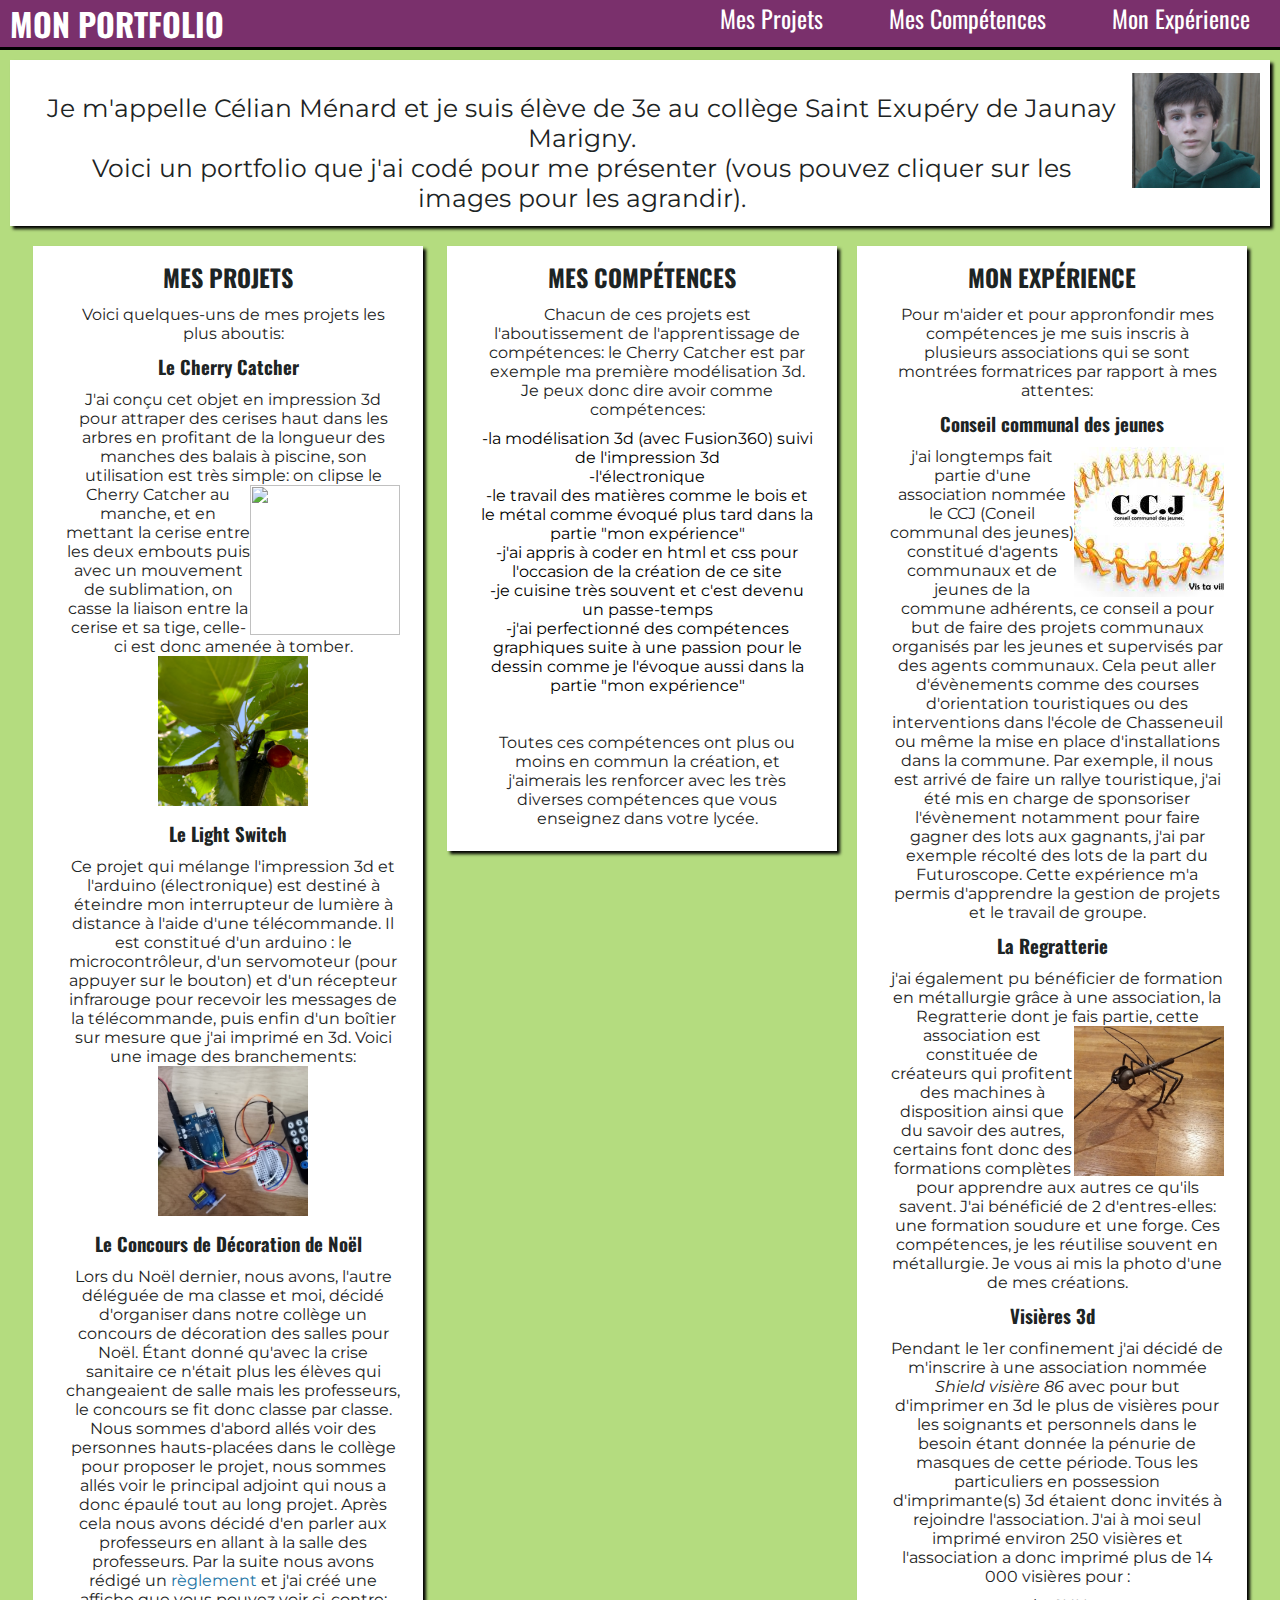
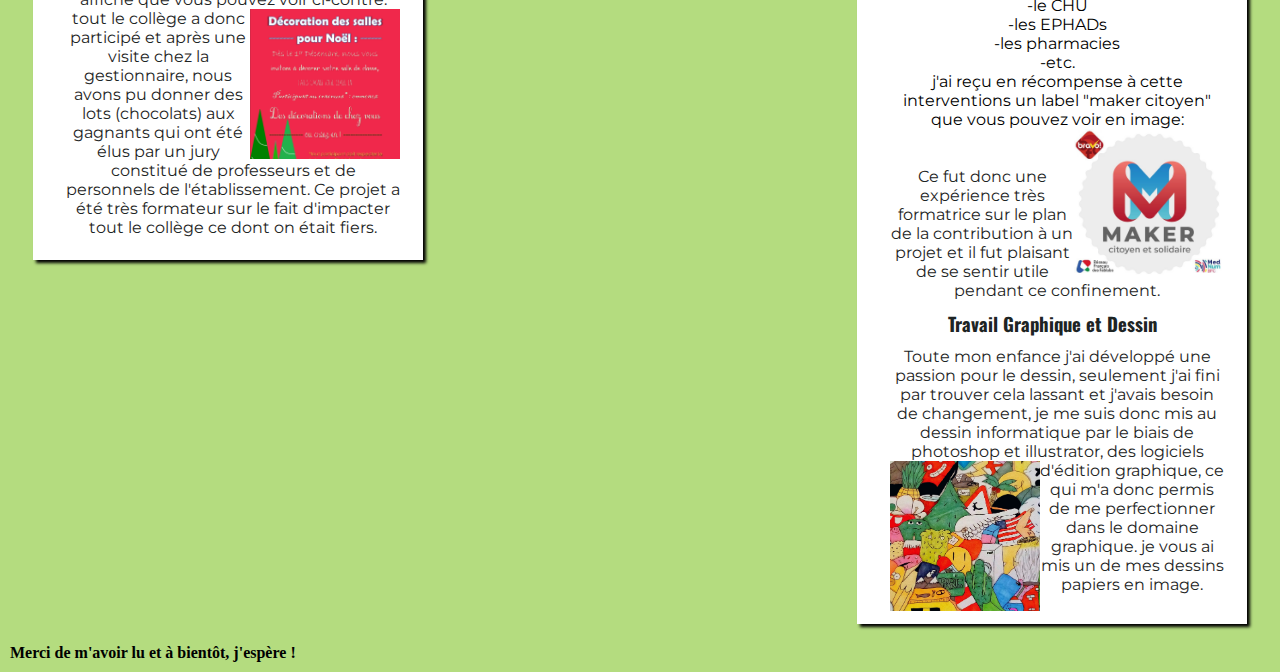
==== index.html @ f157b5c7 "add" ====
<!DOCTYPE html>
<html >
	<link rel="icon" type="image/png" href="favicon.png">
	<head class="all">
		<meta charset="UTF-8" />
		<link rel="stylesheet" href="style.css" />
		<link rel="preconnect" href="https://fonts.gstatic.com">
		<link href="https://fonts.googleapis.com/css2?family=Oswald:wght@500&display=swap" rel="stylesheet">
		<link rel="preconnect" href="https://fonts.gstatic.com">
		<link rel="preconnect" href="https://fonts.gstatic.com">
		<link href="https://fonts.googleapis.com/css2?family=Montserrat&display=swap" rel="stylesheet">
		<title>menard-celian-prod</title>
	</head>
	
	<body class="all">
		<div class="headerBar">
			
			<h1>MON PORTFOLIO</h1>
		<nav>
	 <a href="#">Mes Projets</a>
	 <a href="#">Mes Compétences</a>
	 <a href="#">Mon Expérience</a>
	</nav>
		</div>
		
			<div class="front"><p style="margin-top: 20px;">Je m'appelle Célian Ménard et je suis élève de 3e au collège Saint Exupéry de Jaunay Marigny.<br> Voici un portfolio que j'ai codé pour me présenter (vous pouvez cliquer sur les images pour les agrandir).</p> <p style="opacity: 0;position: relative;">Je m'appelle Célian Ménard et je suis élève de 3e au collège Saint Exupéry de Jaunay Marigny.<br> Voici un portfolio que j'ai codé pour me présenter (vous pouvez cliquer sur les images pour les agrandir).</p><img src="photo profil portfolio.jpg"> <img style="opacity: 0;position: relative;" src="photo profil portfolio.jpg"></div>
		<div class="content">
			<div class="block projects">
				<div class="contenu">
				<h2>MES PROJETS<a id="projets"></a></h2>
					<p>Voici quelques-uns de mes projets les plus aboutis:
					</p>
         	 <h3>Le Cherry Catcher</h3>
          	  <p>J'ai conçu cet objet en impression 3d pour attraper des cerises haut dans les arbres en profitant de la longueur des manches des balais à piscine, son utilisation est très simple:<a href="IMG_4295.jpg"><img class="img" src="IMG_4295.jpg"/></a> on clipse le Cherry Catcher au manche, et en mettant la cerise entre les deux embouts puis avec un mouvement de sublimation, on casse la liaison entre la cerise et sa tige, celle-ci est donc amenée à tomber.<br><a href="IMG_4305.jpg"><img class="img2" src="IMG_4305.jpg"></a></p>
        	  <h3>	Le Light Switch</h3>
       		   	<p>Ce projet qui mélange l'impression 3d et l'arduino (électronique) est destiné à éteindre mon interrupteur de lumière à distance à l'aide d'une télécommande. Il est constitué d'un arduino : le microcontrôleur, d'un servomoteur (pour appuyer sur le bouton) et d'un récepteur infrarouge pour recevoir les messages de la télécommande, puis enfin d'un boîtier sur mesure que j'ai imprimé en 3d. Voici une image des branchements:</br><a href="Copie de IMG_20210213_121334.jpg"><img class="img2" src="Copie de IMG_20210213_121334.jpg"></a></p>
       		   	<h3>Le Concours de Décoration de Noël</h3>
       		   	<p>Lors du Noël dernier, nous avons, l'autre déléguée de ma classe et moi, décidé d'organiser dans notre collège un concours de décoration des salles pour Noël. Étant donné qu'avec la crise sanitaire ce n'était plus les élèves qui changeaient de salle mais les professeurs, le concours se fit donc classe par classe. Nous sommes d'abord allés voir des personnes hauts-placées dans le collège pour proposer le projet, nous sommes allés voir le principal adjoint qui nous a donc épaulé tout au long projet. Après cela nous avons décidé d'en parler aux professeurs en allant à la salle des professeurs. Par la suite nous avons rédigé un <a id="regle" href="reglement.html">règlement</a> et j'ai créé une affiche que vous pouvez voir ci-contre:<a href="cdn.png"><img src="cdn.png" class="img"></a><br>
       		   	tout le collège a donc participé et après une visite chez la gestionnaire, nous avons pu donner des lots (chocolats) aux gagnants qui ont été élus par un jury constitué de professeurs et de personnels de l'établissement. Ce projet a été très formateur sur le fait d'impacter tout le collège ce dont on était fiers.</p></div>
			
		</div>	<div class="block competences"><div class="contenu">
				<h2>MES COMPÉTENCES <a id="competences"></a></h2>
				<p>Chacun de ces projets est l'aboutissement de l'apprentissage de compétences: le Cherry Catcher est par exemple ma première modélisation 3d. Je peux donc dire avoir comme compétences:
					<ul>
						-la modélisation 3d (avec Fusion360) suivi de l'impression 3d</br>
						-l'électronique</br>
						-le travail des matières comme le bois et le métal comme évoqué plus tard dans la partie "mon expérience"</br>
						-j'ai appris à coder en html et css pour l'occasion de la création de ce site</br>
						-je cuisine très souvent et c'est devenu un passe-temps</br>
						-j'ai perfectionné des compétences graphiques suite à une passion pour le dessin comme je l'évoque aussi dans la partie "mon expérience"</br>
					</ul></br><p>Toutes ces compétences ont plus ou moins en commun la création, et j'aimerais les renforcer avec les très diverses compétences que vous enseignez dans votre lycée.</p></div>
			</div><div class="block experience"><div class="contenu">
				<h2>MON EXPÉRIENCE<a id="experience"></a></h2>
				<p>Pour m'aider et pour appronfondir mes compétences je me suis inscris à plusieurs associations qui se sont montrées formatrices par rapport à mes attentes:</br></p>
				<h3>Conseil communal des jeunes</h3>
					<p><img class="img"src="ccj.jpg">j'ai longtemps fait partie d'une association nommée le CCJ (Coneil communal des jeunes) constitué d'agents communaux et de jeunes de la commune adhérents, ce conseil a pour but de faire des projets communaux organisés par les jeunes et supervisés par des agents communaux. Cela peut aller d'évènements comme des courses d'orientation touristiques ou des interventions dans l'école de Chasseneuil ou même la mise en place d'installations dans la commune. Par exemple, il nous est arrivé de faire un rallye touristique, j'ai été mis en charge de sponsoriser l'évènement notamment pour faire gagner des lots aux gagnants, j'ai par exemple récolté des lots de la part du Futuroscope. Cette expérience m'a permis d'apprendre la gestion de projets et le travail de groupe.</p>
				
				<h3>La Regratterie</h3>
					<p>j'ai également pu bénéficier de formation en métallurgie grâce à une association, la Regratterie dont je fais partie, cette association <a href="moustiqe.jpg"><img class="img"src="moustique.jpg"></a>est constituée de créateurs qui profitent des machines à disposition ainsi que du savoir des autres, certains font donc des formations complètes pour apprendre aux autres ce qu'ils savent. J'ai bénéficié de 2 d'entres-elles: une formation soudure et une forge. Ces compétences, je les réutilise souvent en métallurgie. Je vous ai mis la photo d'une de mes créations.</p>
				<h3>Visières 3d</h3>
					<p>Pendant le 1er confinement j'ai décidé de m'inscrire à une association nommée <em>Shield visière 86</em> avec pour but d'imprimer en 3d le plus de visières pour les soignants et personnels dans le besoin étant donnée la pénurie de masques de cette période. Tous les particuliers en possession d'imprimante(s) 3d étaient donc invités à rejoindre l'association. J'ai à moi seul imprimé environ 250 visières et l'association a donc imprimé plus de 14 000 visières pour :<ul>
						-le CHU</br>
						-les EPHADs</br>
						-les pharmacies</br>
						-etc.</br>
						j'ai reçu en récompense à cette interventions un label "maker citoyen" que vous pouvez voir en image:<a href="badge maker.png"><img class="img"src="badge maker.png"></a>
					</ul><br><p>Ce fut donc une expérience très formatrice sur le plan de la contribution à un projet et il fut plaisant de se sentir utile pendant ce confinement.</p>
					<h3>Travail Graphique et Dessin</h3>
					<p>Toute mon enfance j'ai développé une passion pour le dessin,  seulement j'ai fini par trouver cela lassant et j'avais besoin de changement, je me suis donc mis au dessin informatique par le biais de photoshop et illustrator,<a href="doodle art.jpg"><img class="img3"src="doodle art.jpg"></a> des logiciels d'édition graphique, ce qui m'a donc permis de me perfectionner dans le domaine graphique. je vous ai mis un de mes dessins papiers en image.</p>
			</div></div>
	<div class="footer"><B>Merci de m'avoir lu et à bientôt, j'espère !</B></div>
	</body>
</html>
---- style.css ----
*{
    margin: 0;
    padding: 0;
}
.all
{
	/*background-image: url("background.png");*/
	background-color: #B4DC7F;
  background-attachment: fixed;
}
.img {
	float: right;
width: 150px; 
height: 150px; 
object-fit: cover; 
}
.img2{
width: 150px; 
height: 150px; 
object-fit: cover; 
}
.img3
{
    float: left;
width: 150px; 
height: 150px; 
object-fit: cover; 
}
nav, h1
{
    color: #1D2424;
    display: inline-block;
    vertical-align: top;
}
nav
{
    font-size: x-large;
    margin: 0;
   background-color: #7A306C;
   text-align: right;
   justify-content: space-between;
   float: right;
}
a
{
  text-decoration: none;
}

h1, h2, h3, nav /* la police qu'on vient de définir sur les titres #541388 #330036 #003B36 #F7B801*/
{
   font-family: 'Oswald', sans-serif;
}
.headerBar
{
    color: #1D2424
    margin: 0;
    width: 100%;
   background-color: #7A306C;
   flex: 1;
   border-bottom: solid 3px black ;
}
.headerBar a{
  margin: 30px;
}
      a {
      text-decoration: none;
      }
      a:link {
      color: #fff;
      }
      a:visited {
      color:#fff;
      }
      a:hover {
      color: #fff;
      }

}
h2, h3
{padding-left: 30px;}

p, footer, ul
{
    padding-left: 10px;
    margin: 10px;
    font-family: 'Montserrat', sans-serif;
}
h1{
    padding-left: 10px
}
.experience{
  margin-left: 5px;
}
.block
{
  display: flex;
  justify-content: space-around;
  height: 100%;
  border: 3px solid rgba(250, 250, 250,0);
  padding:10px;
  width: calc(30% - 20px);
  display: inline-flex;
  background-color: white;
  box-shadow: 3px 3px 3px black;
  margin-top:10px;

}
.imgp
{
width: 250em; 
height: 250em; 
object-fit: cover; 
}
h2
{
  border-bottom: 
}
.content
{
  text-align: center;
height: auto;
width: 100%;
}
#regle
{
  color: #2274A5
}
#regle: hover
{
  text-decoration: underline;
}
p
{
  text-align: center;
}
@media screen and (orientation: portrait)
{
  .block{
    width: 100%;
  }
}
footer
{
  background-color: #1D2424;
  box-shadow: 3px 3px 3px black}
.front
{
  color:black;
  background-color: rgba(250, 250, 250,0);
 margin: 10px
 }
h1
{
  color: white;
}
.footer{text-align: left;
  color: #000;
  margin: 10px;

}
h2, h3, p{
  color: #1D2424;
}
.block{
  margin: 10px;
}
.front{
  border: 3px solid rgba(250, 250, 250,0);
  background-color: white;
    box-shadow: 3px 3px 3px black;
       color: #1D2424;
       padding:10px;
       margin: 10px;
       font-family: 'Montserrat', sans-serif;
       height: auto;

}
.front img{
    height: auto;
    width: 10%;
    display: inline-block;
    position: absolute;
    right: 20px;
}
.front p{
  width: calc(90% - 75px);
  display: inline-block;
  font-size: 25px;
  position: absolute;
}
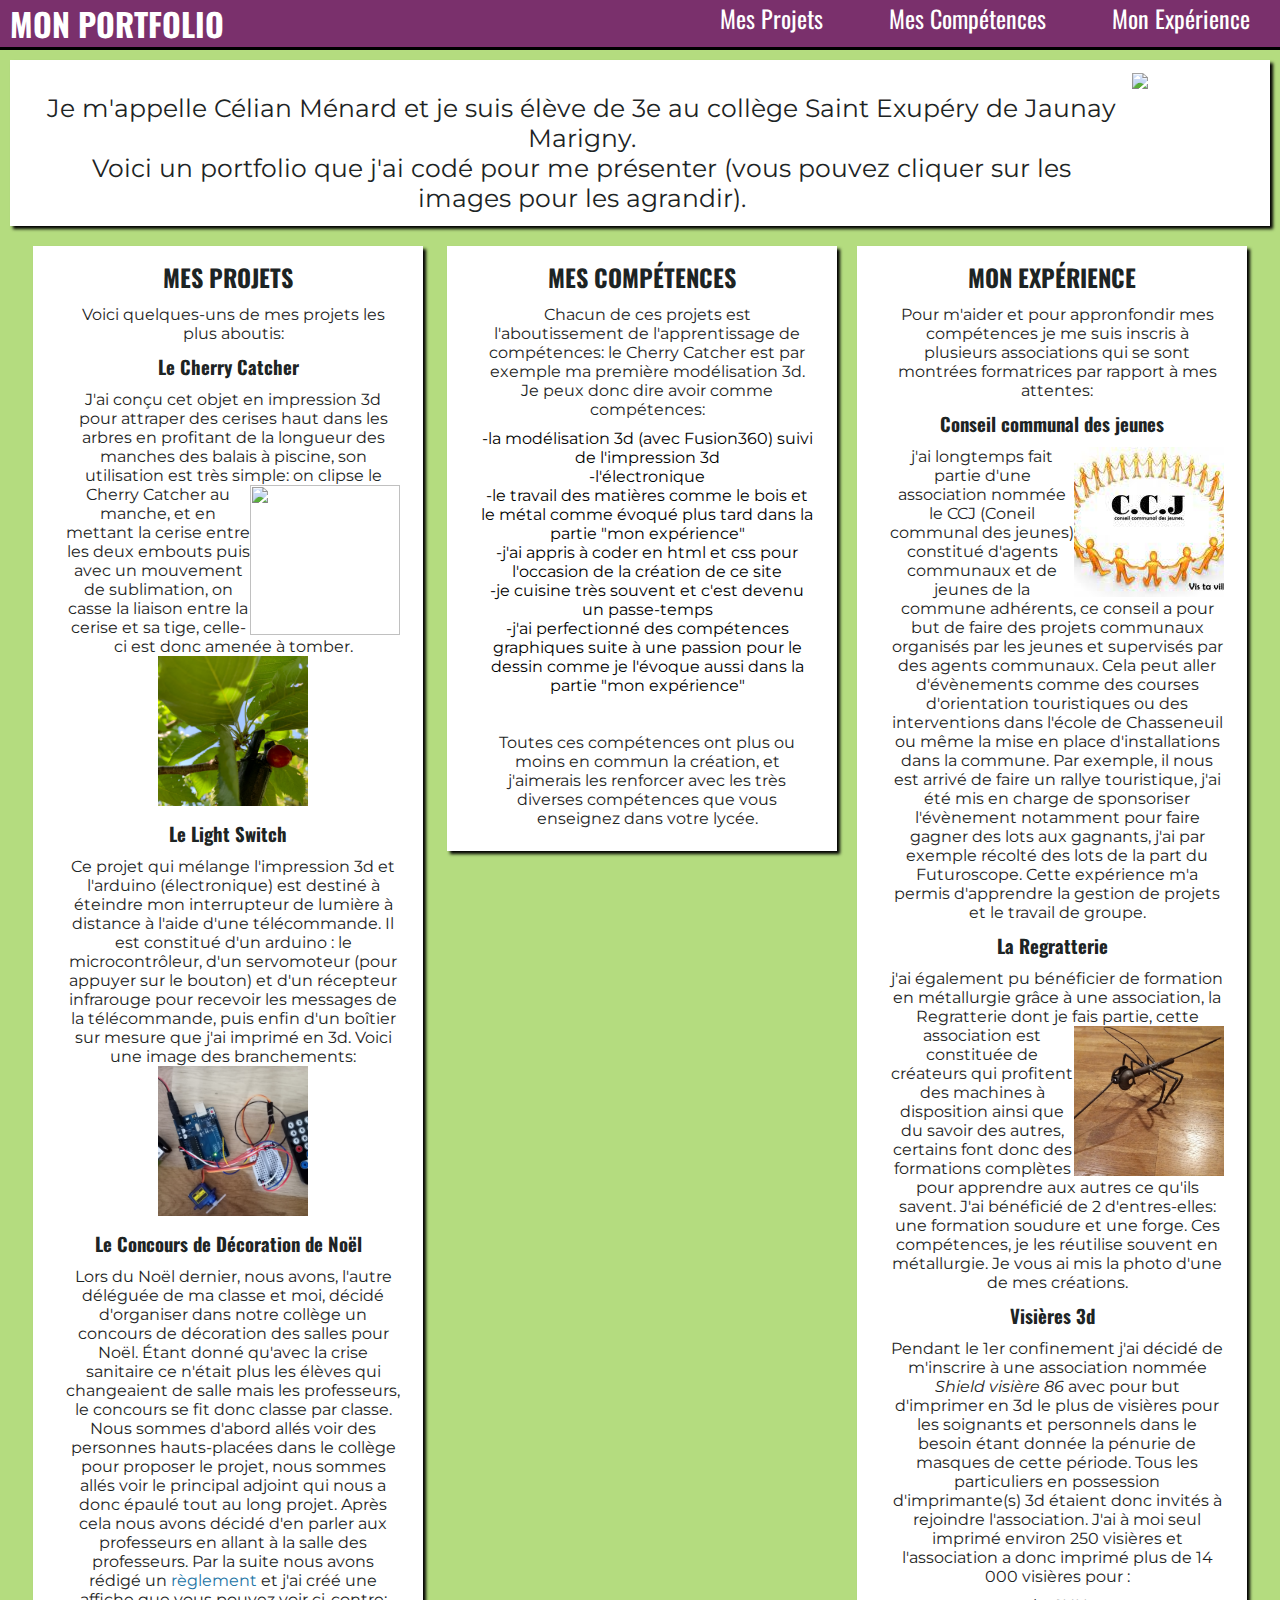
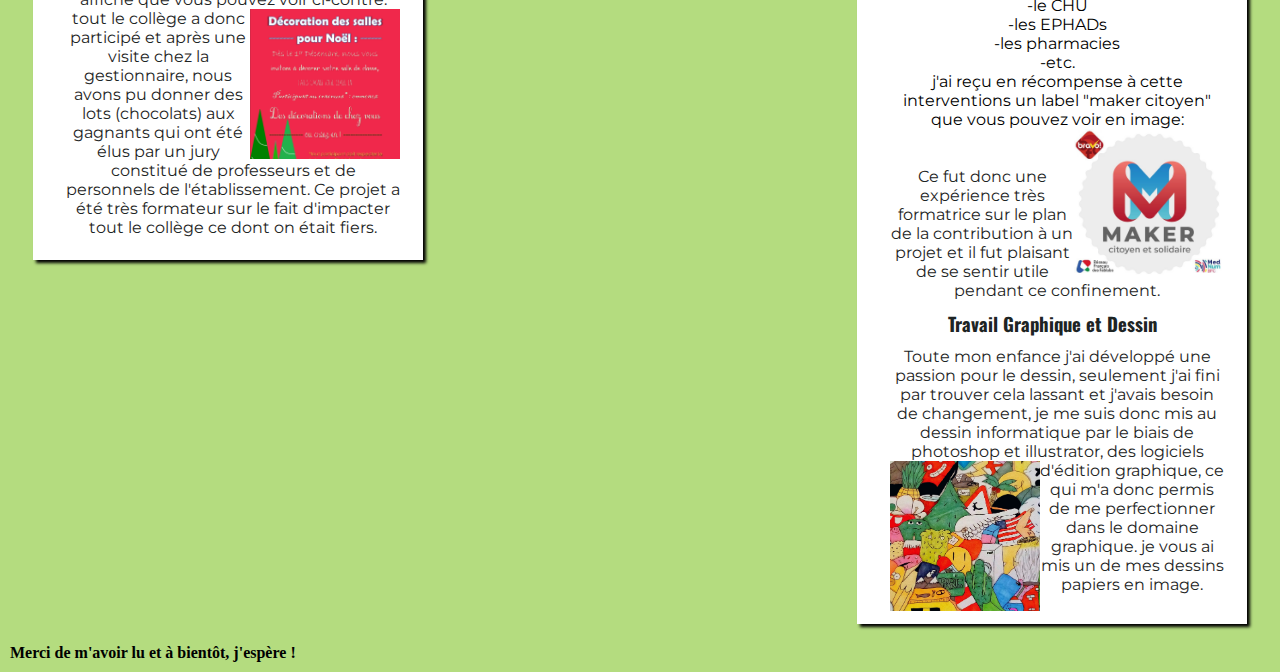
==== commit 984ca2d8: "Update index.html" ====
--- a/index.html
+++ b/index.html
@@ -23,7 +23,7 @@
 	</nav>
 		</div>
 		
-			<div class="front"><p style="margin-top: 20px;">Je m'appelle Célian Ménard et je suis élève de 3e au collège Saint Exupéry de Jaunay Marigny.<br> Voici un portfolio que j'ai codé pour me présenter (vous pouvez cliquer sur les images pour les agrandir).</p> <p style="opacity: 0;position: relative;">Je m'appelle Célian Ménard et je suis élève de 3e au collège Saint Exupéry de Jaunay Marigny.<br> Voici un portfolio que j'ai codé pour me présenter (vous pouvez cliquer sur les images pour les agrandir).</p><img src="photo profil portfolio.jpg"> <img style="opacity: 0;position: relative;" src="photo profil portfolio.jpg"></div>
+			<div class="front"><p style="margin-top: 20px;">Je m'appelle Célian Ménard et je suis élève de 3e au collège Saint Exupéry de Jaunay Marigny.<br> Voici un portfolio que j'ai codé pour me présenter (vous pouvez cliquer sur les images pour les agrandir).</p> <p style="opacity: 0;position: relative;">Je m'appelle Célian Ménard et je suis élève de 3e au collège Saint Exupéry de Jaunay Marigny.<br> Voici un portfolio que j'ai codé pour me présenter (vous pouvez cliquer sur les images pour les agrandir).</p><img src="photo profil portfolio.png"> <img style="opacity: 0;position: relative;" src="photo profil portfolio.png"></div>
 		<div class="content">
 			<div class="block projects">
 				<div class="contenu">
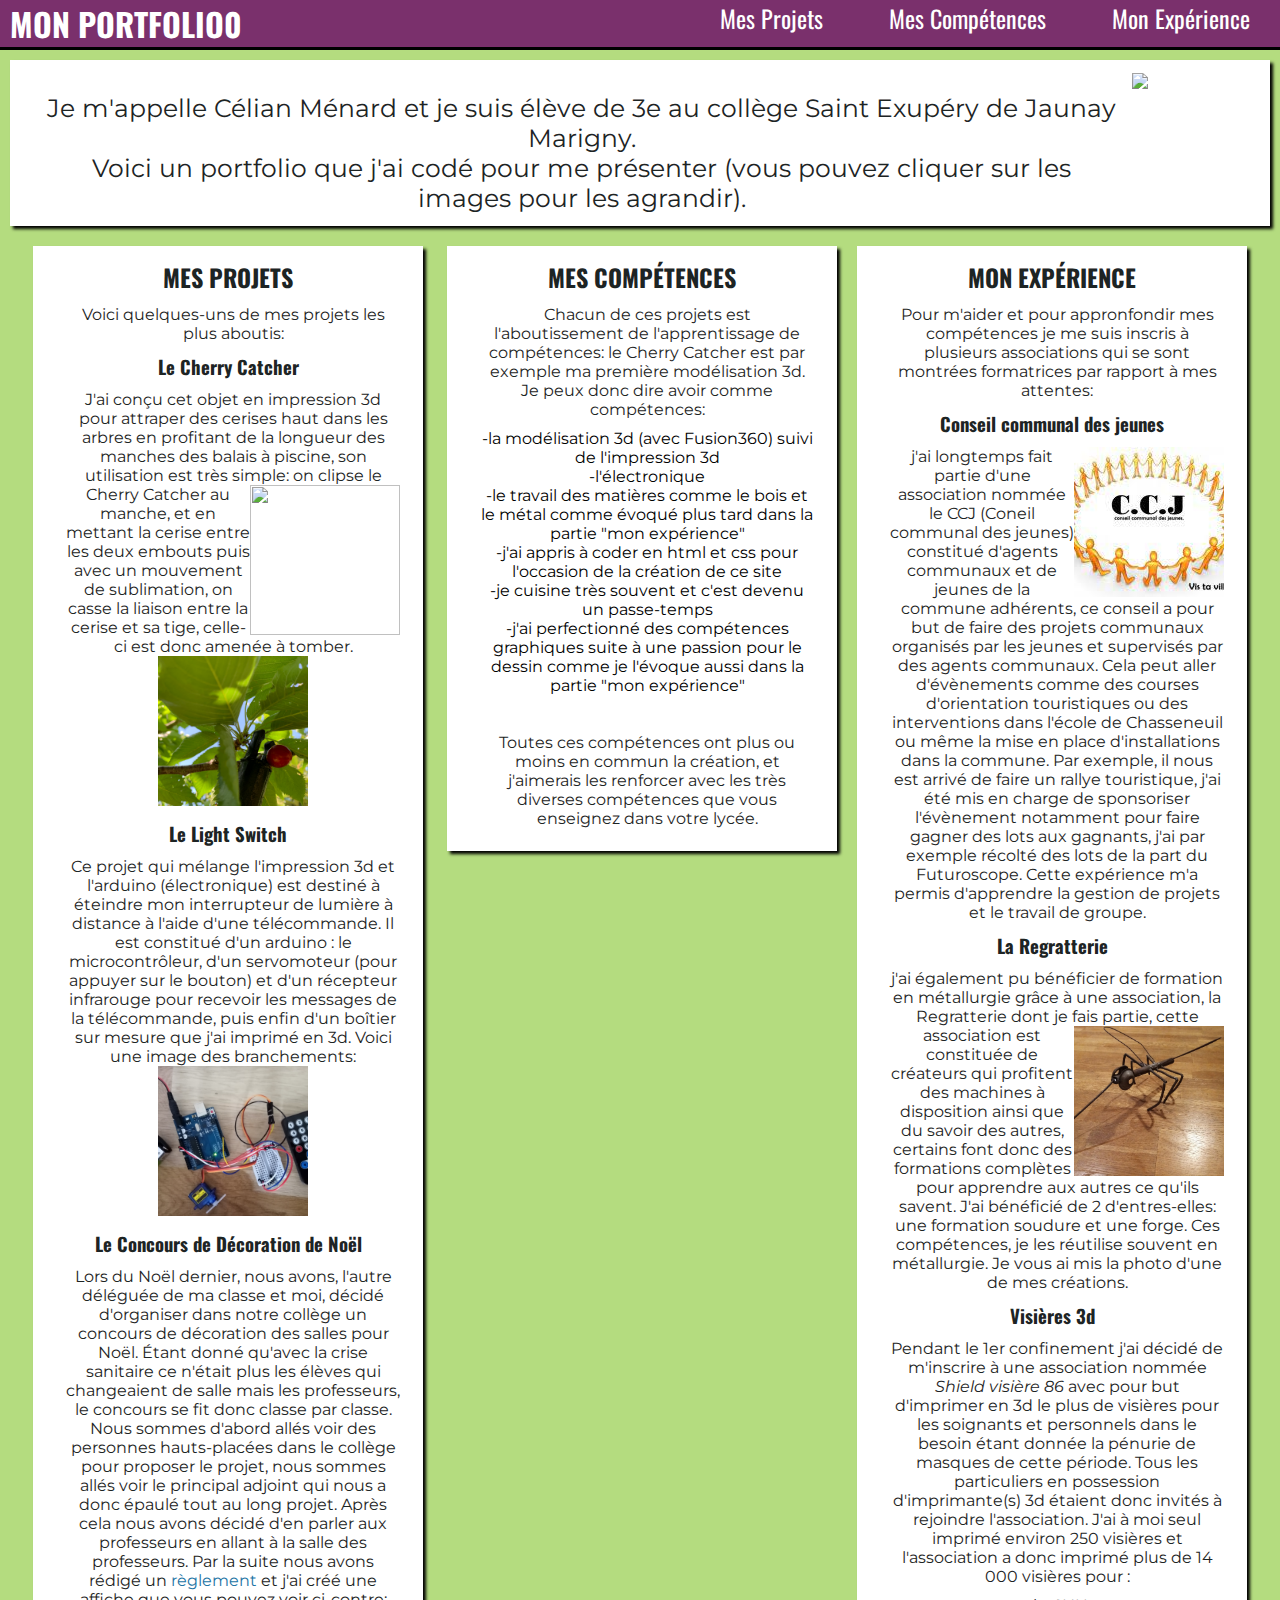
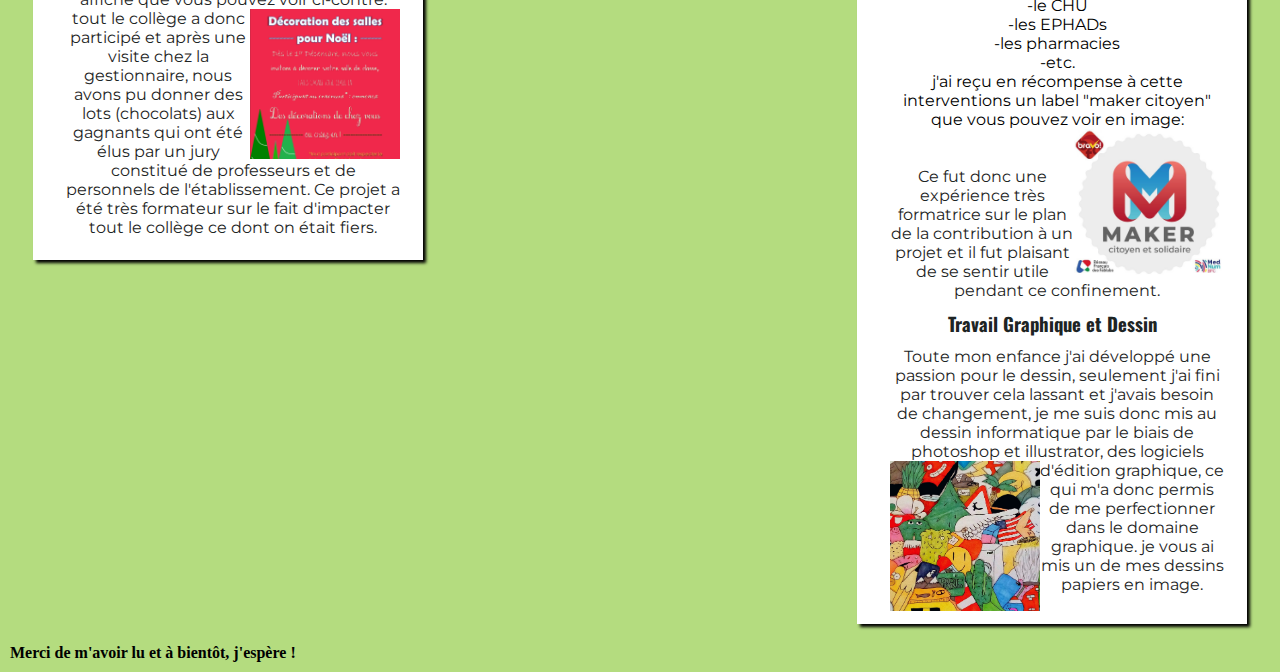
==== commit a7d8b211: "Update index.html" ====
--- a/index.html
+++ b/index.html
@@ -15,7 +15,7 @@
 	<body class="all">
 		<div class="headerBar">
 			
-			<h1>MON PORTFOLIO</h1>
+			<h1>MON PORTFOLIO0</h1>
 		<nav>
 	 <a href="#">Mes Projets</a>
 	 <a href="#">Mes Compétences</a>
@@ -23,7 +23,7 @@
 	</nav>
 		</div>
 		
-			<div class="front"><p style="margin-top: 20px;">Je m'appelle Célian Ménard et je suis élève de 3e au collège Saint Exupéry de Jaunay Marigny.<br> Voici un portfolio que j'ai codé pour me présenter (vous pouvez cliquer sur les images pour les agrandir).</p> <p style="opacity: 0;position: relative;">Je m'appelle Célian Ménard et je suis élève de 3e au collège Saint Exupéry de Jaunay Marigny.<br> Voici un portfolio que j'ai codé pour me présenter (vous pouvez cliquer sur les images pour les agrandir).</p><img src="photo profil portfolio.png"> <img style="opacity: 0;position: relative;" src="photo profil portfolio.png"></div>
+			<div class="front"><p style="margin-top: 20px;">Je m'appelle Célian Ménard et je suis élève de 3e au collège Saint Exupéry de Jaunay Marigny.<br> Voici un portfolio que j'ai codé pour me présenter (vous pouvez cliquer sur les images pour les agrandir).</p> <p style="opacity: 0;position: relative;">Je m'appelle Célian Ménard et je suis élève de 3e au collège Saint Exupéry de Jaunay Marigny.<br> Voici un portfolio que j'ai codé pour me présenter (vous pouvez cliquer sur les images pour les agrandir).</p><img src="photo profil portfolio.png"> <img style="opacity: 0;position: relative;" src="photo profil portfolio.png"></div> 
 		<div class="content">
 			<div class="block projects">
 				<div class="contenu">
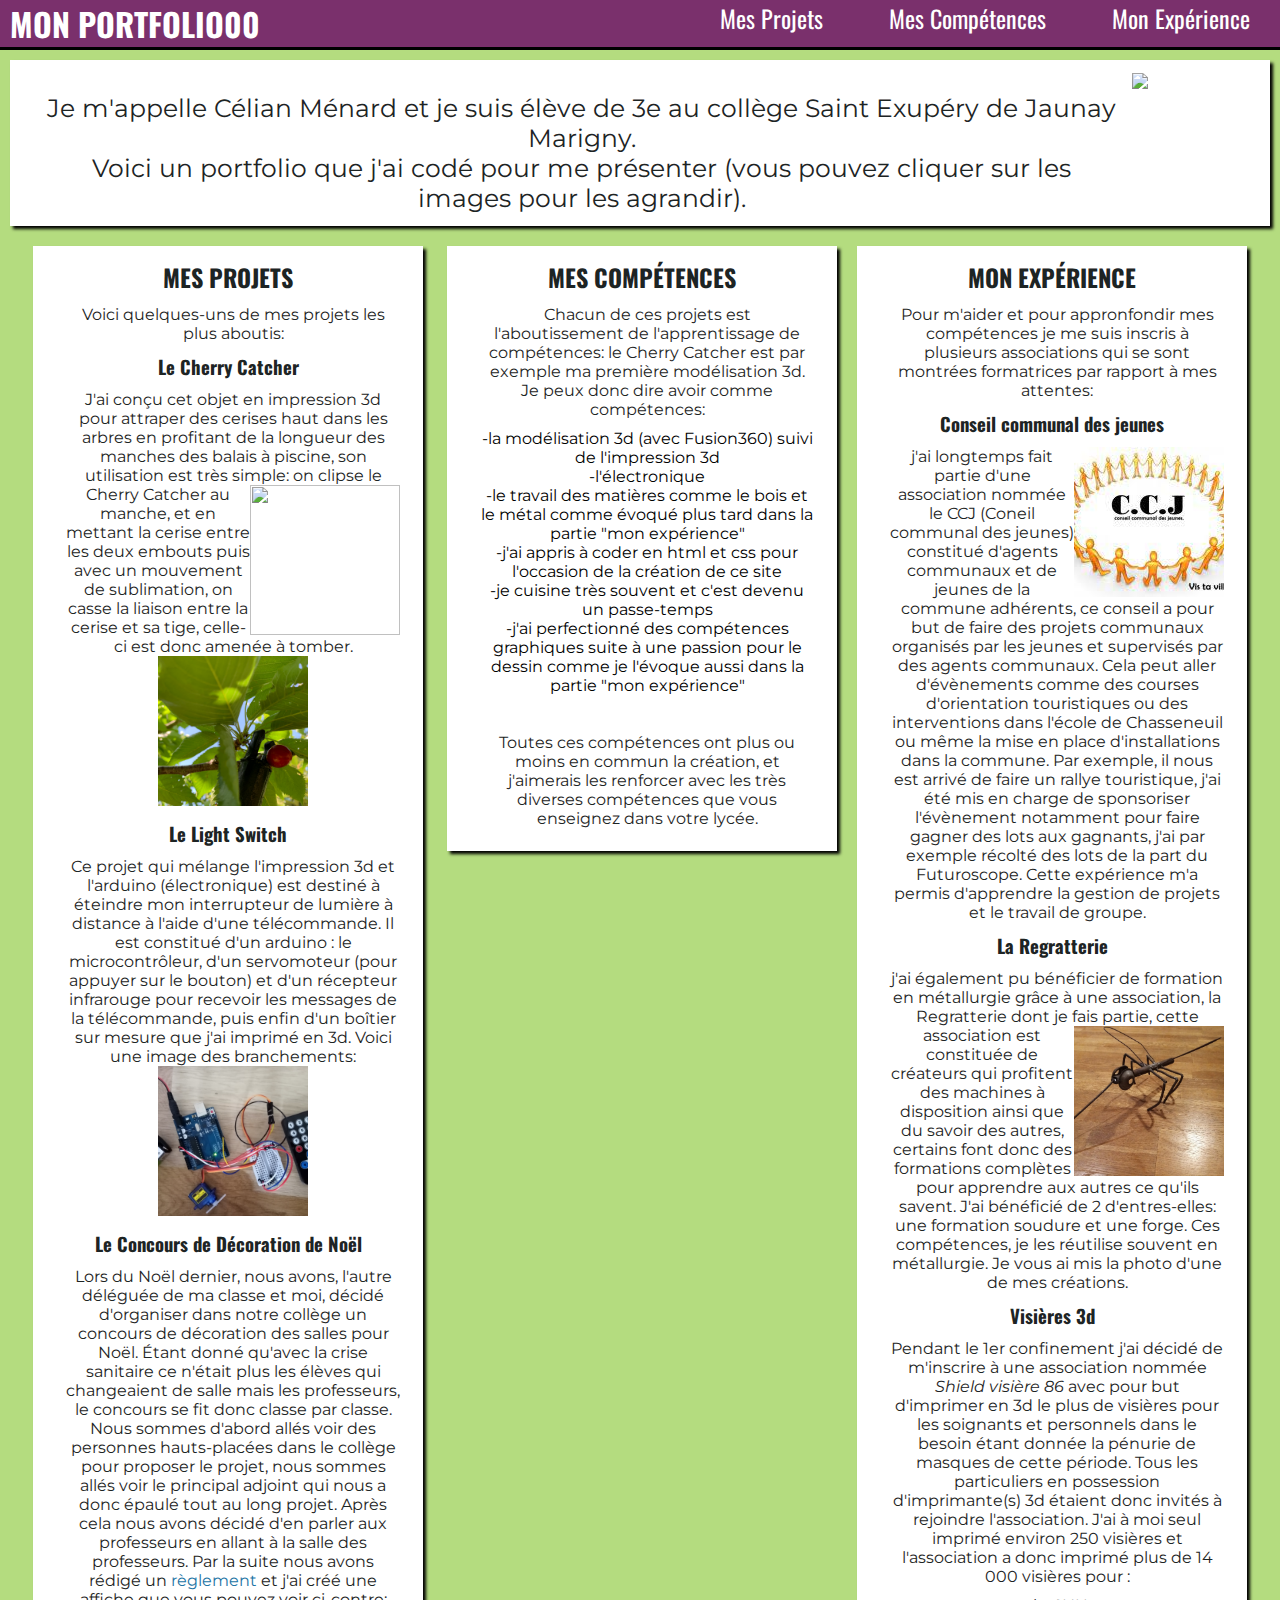
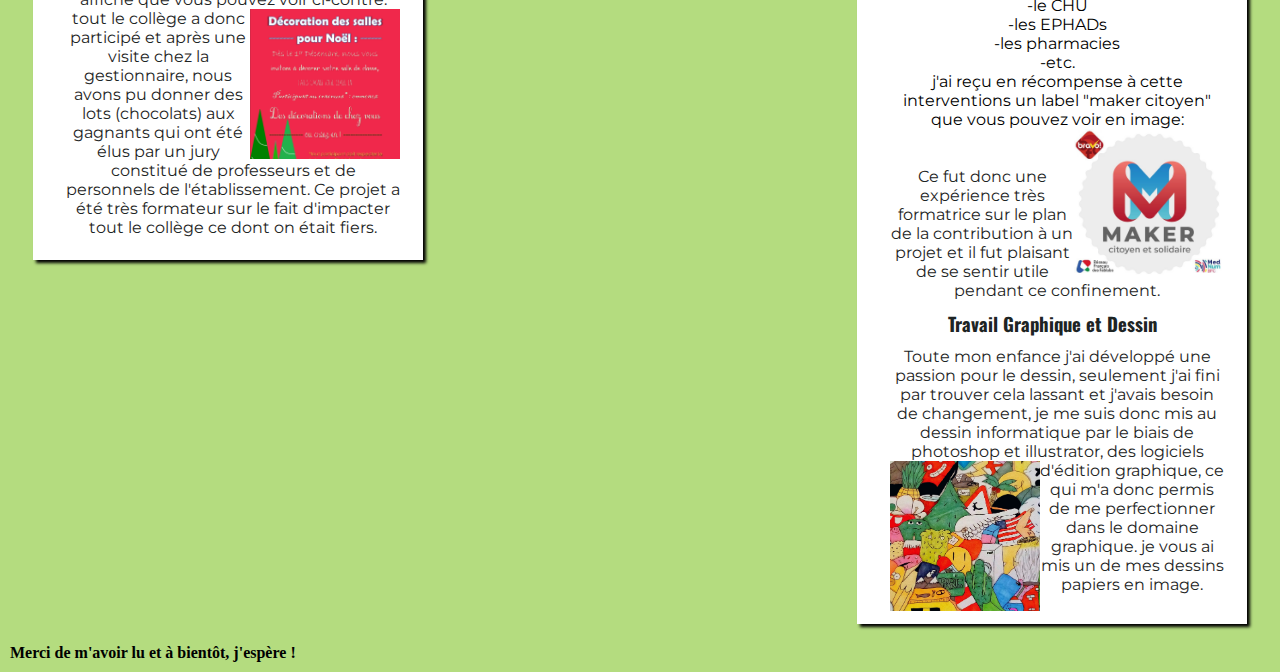
==== commit 5c10ae31: "Update index.html" ====
--- a/index.html
+++ b/index.html
@@ -15,7 +15,7 @@
 	<body class="all">
 		<div class="headerBar">
 			
-			<h1>MON PORTFOLIO0</h1>
+			<h1>MON PORTFOLIO00</h1>
 		<nav>
 	 <a href="#">Mes Projets</a>
 	 <a href="#">Mes Compétences</a>
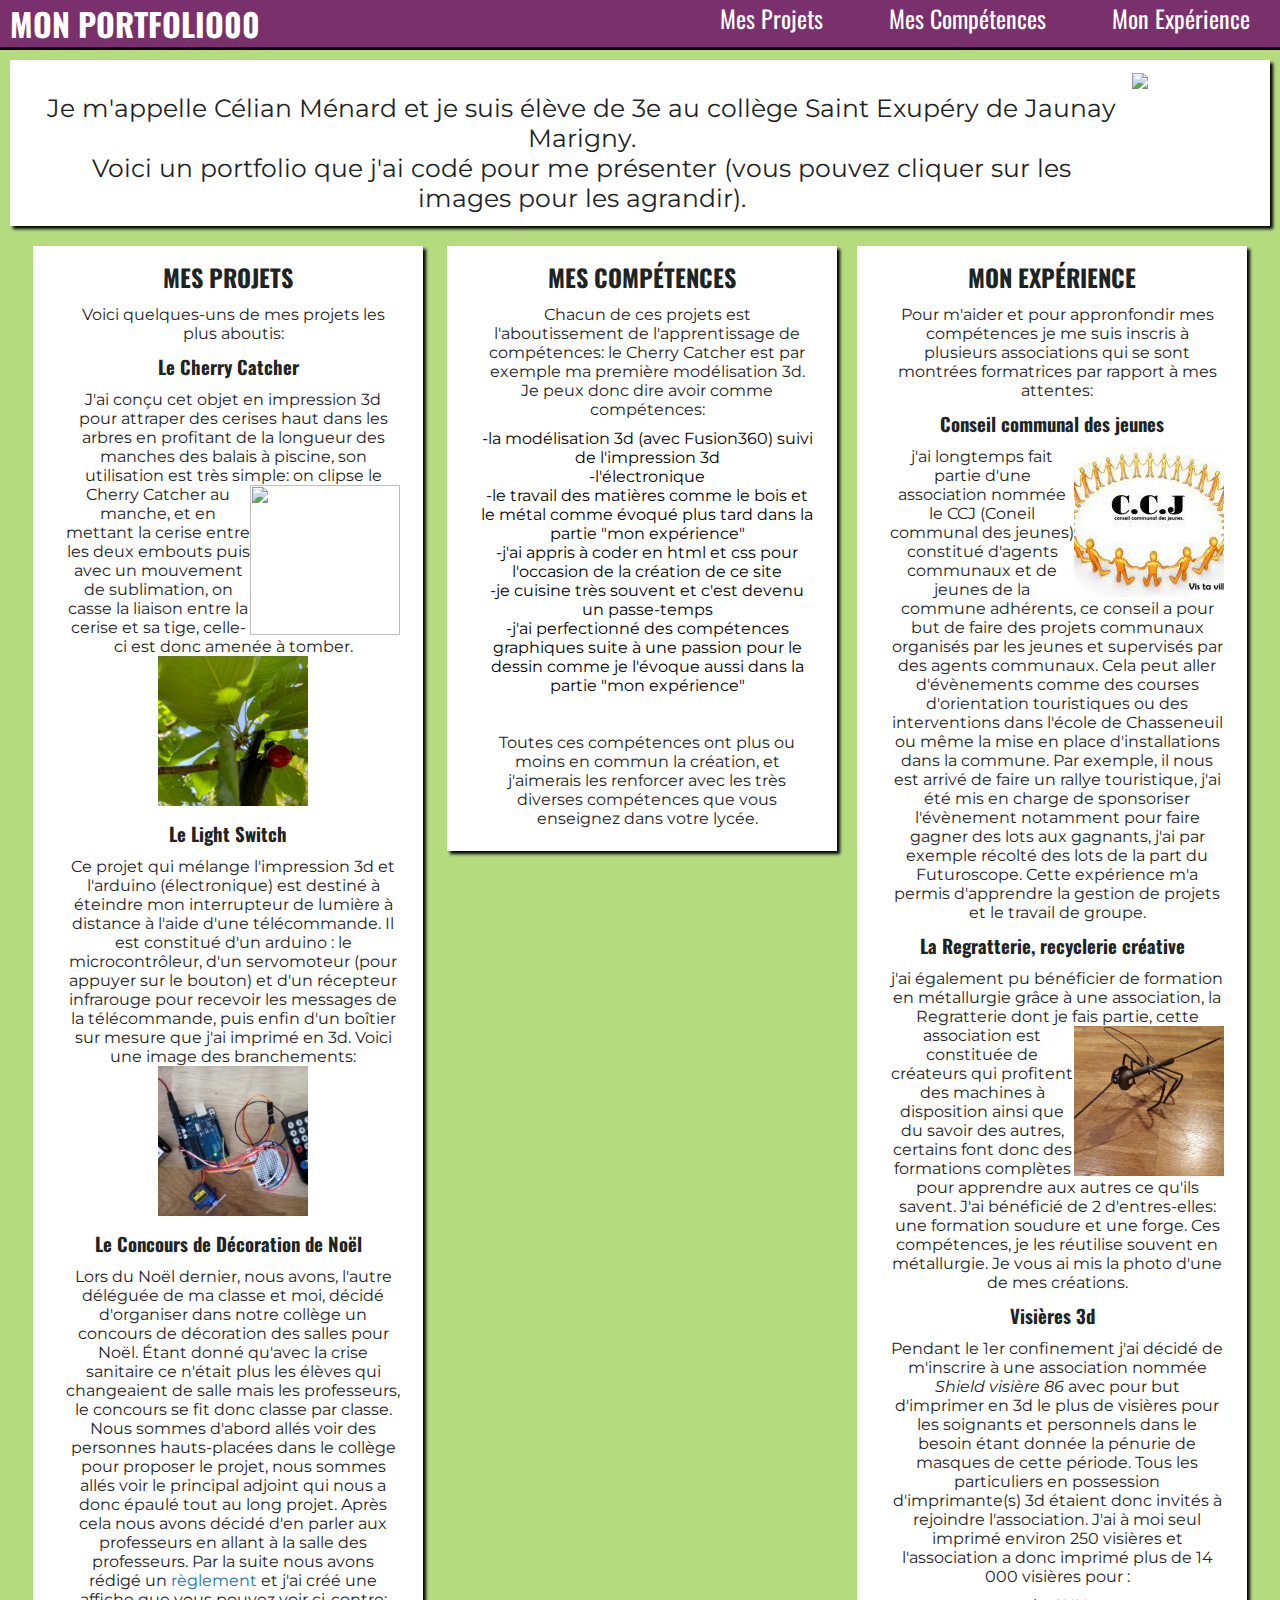
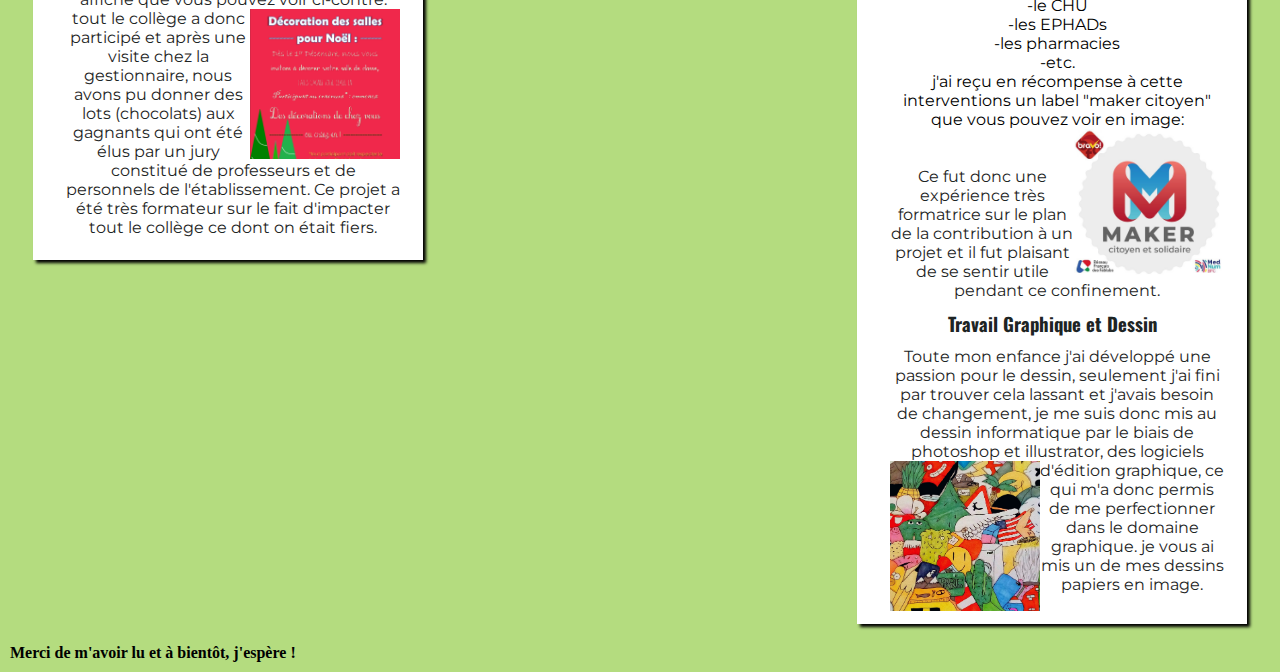
==== commit e4a58d1b: "Update index.html" ====
--- a/index.html
+++ b/index.html
@@ -55,7 +55,7 @@
 				<h3>Conseil communal des jeunes</h3>
 					<p><img class="img"src="ccj.jpg">j'ai longtemps fait partie d'une association nommée le CCJ (Coneil communal des jeunes) constitué d'agents communaux et de jeunes de la commune adhérents, ce conseil a pour but de faire des projets communaux organisés par les jeunes et supervisés par des agents communaux. Cela peut aller d'évènements comme des courses d'orientation touristiques ou des interventions dans l'école de Chasseneuil ou même la mise en place d'installations dans la commune. Par exemple, il nous est arrivé de faire un rallye touristique, j'ai été mis en charge de sponsoriser l'évènement notamment pour faire gagner des lots aux gagnants, j'ai par exemple récolté des lots de la part du Futuroscope. Cette expérience m'a permis d'apprendre la gestion de projets et le travail de groupe.</p>
 				
-				<h3>La Regratterie</h3>
+				<h3>La Regratterie, recyclerie créative</h3>
 					<p>j'ai également pu bénéficier de formation en métallurgie grâce à une association, la Regratterie dont je fais partie, cette association <a href="moustiqe.jpg"><img class="img"src="moustique.jpg"></a>est constituée de créateurs qui profitent des machines à disposition ainsi que du savoir des autres, certains font donc des formations complètes pour apprendre aux autres ce qu'ils savent. J'ai bénéficié de 2 d'entres-elles: une formation soudure et une forge. Ces compétences, je les réutilise souvent en métallurgie. Je vous ai mis la photo d'une de mes créations.</p>
 				<h3>Visières 3d</h3>
 					<p>Pendant le 1er confinement j'ai décidé de m'inscrire à une association nommée <em>Shield visière 86</em> avec pour but d'imprimer en 3d le plus de visières pour les soignants et personnels dans le besoin étant donnée la pénurie de masques de cette période. Tous les particuliers en possession d'imprimante(s) 3d étaient donc invités à rejoindre l'association. J'ai à moi seul imprimé environ 250 visières et l'association a donc imprimé plus de 14 000 visières pour :<ul>
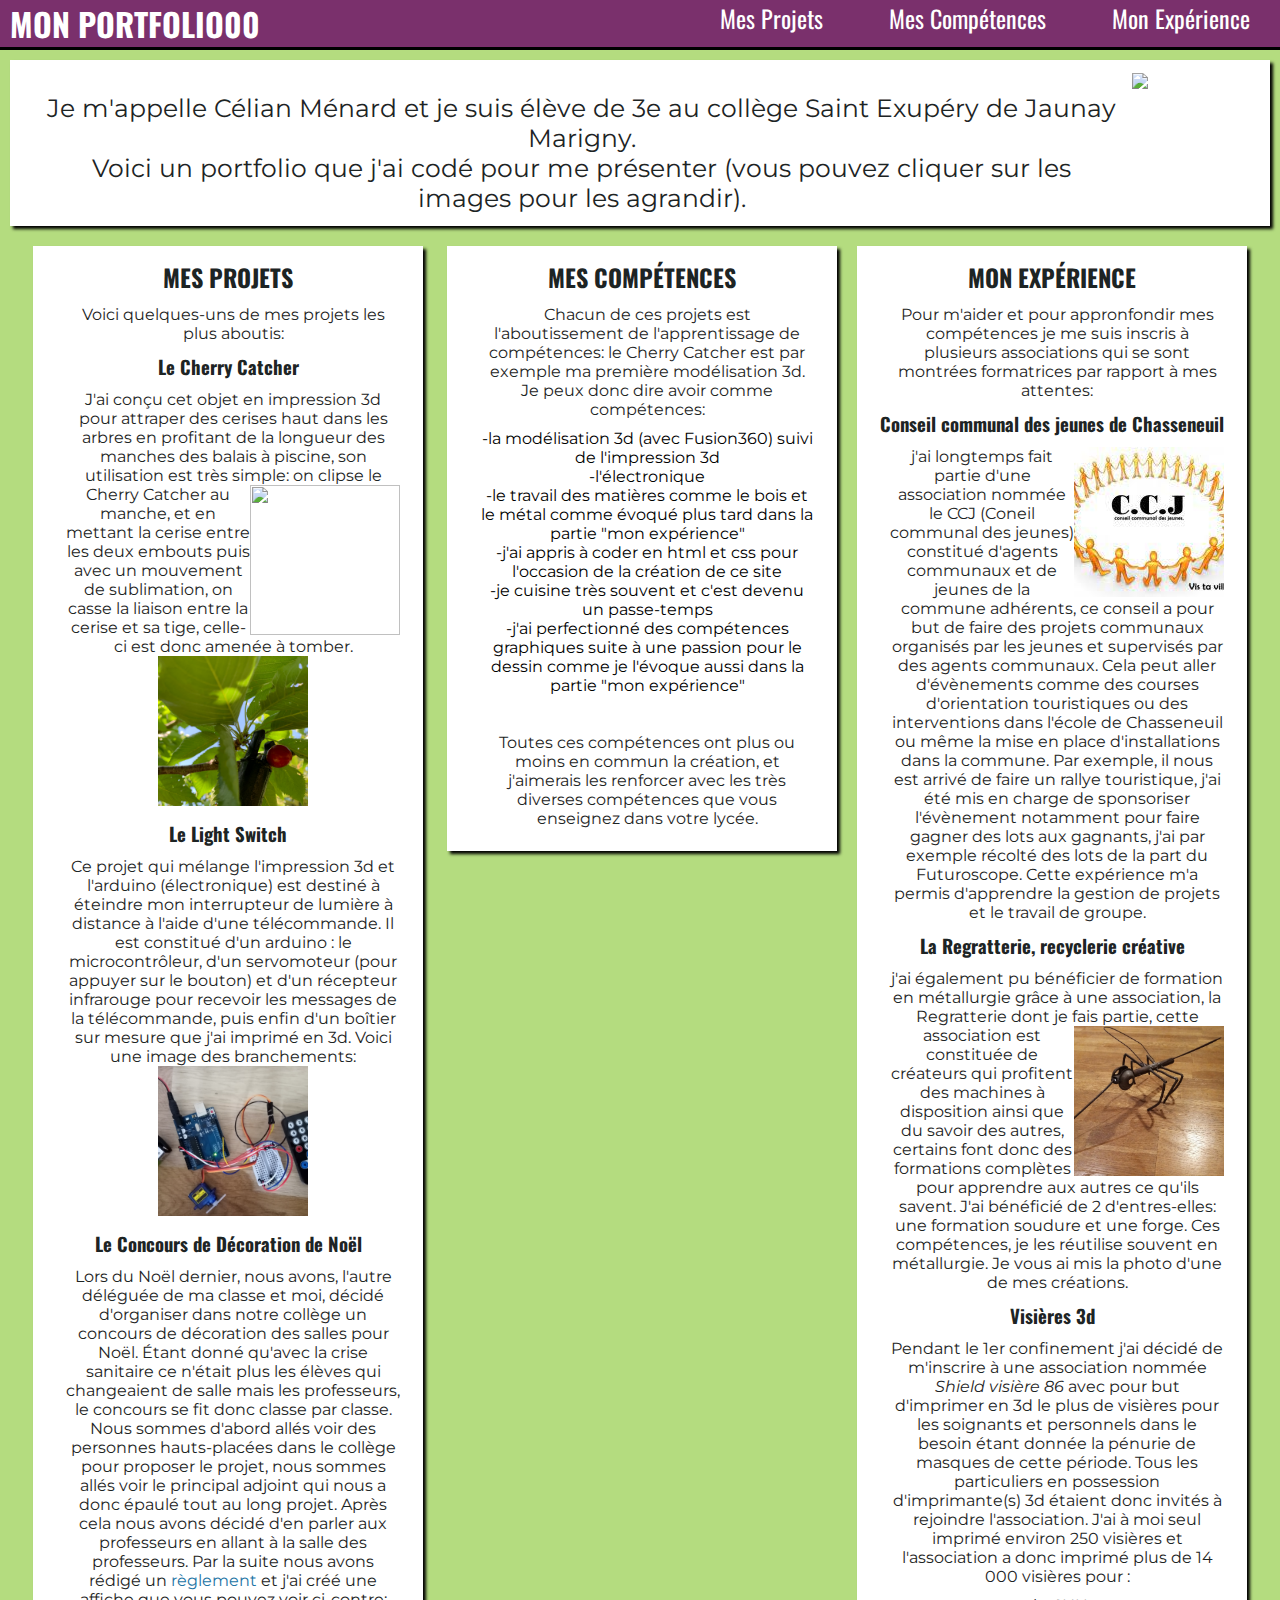
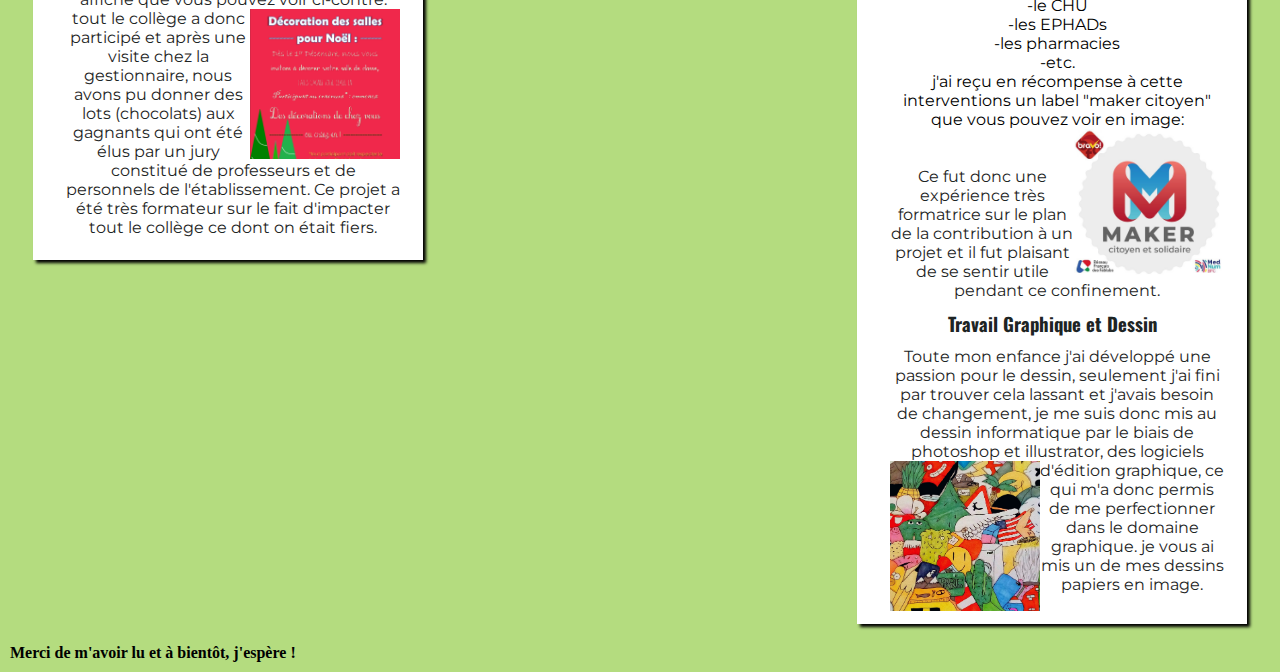
==== commit 05c757f8: "Update index.html" ====
--- a/index.html
+++ b/index.html
@@ -52,7 +52,7 @@
 			</div><div class="block experience"><div class="contenu">
 				<h2>MON EXPÉRIENCE<a id="experience"></a></h2>
 				<p>Pour m'aider et pour appronfondir mes compétences je me suis inscris à plusieurs associations qui se sont montrées formatrices par rapport à mes attentes:</br></p>
-				<h3>Conseil communal des jeunes</h3>
+				<h3>Conseil communal des jeunes de Chasseneuil</h3>
 					<p><img class="img"src="ccj.jpg">j'ai longtemps fait partie d'une association nommée le CCJ (Coneil communal des jeunes) constitué d'agents communaux et de jeunes de la commune adhérents, ce conseil a pour but de faire des projets communaux organisés par les jeunes et supervisés par des agents communaux. Cela peut aller d'évènements comme des courses d'orientation touristiques ou des interventions dans l'école de Chasseneuil ou même la mise en place d'installations dans la commune. Par exemple, il nous est arrivé de faire un rallye touristique, j'ai été mis en charge de sponsoriser l'évènement notamment pour faire gagner des lots aux gagnants, j'ai par exemple récolté des lots de la part du Futuroscope. Cette expérience m'a permis d'apprendre la gestion de projets et le travail de groupe.</p>
 				
 				<h3>La Regratterie, recyclerie créative</h3>
